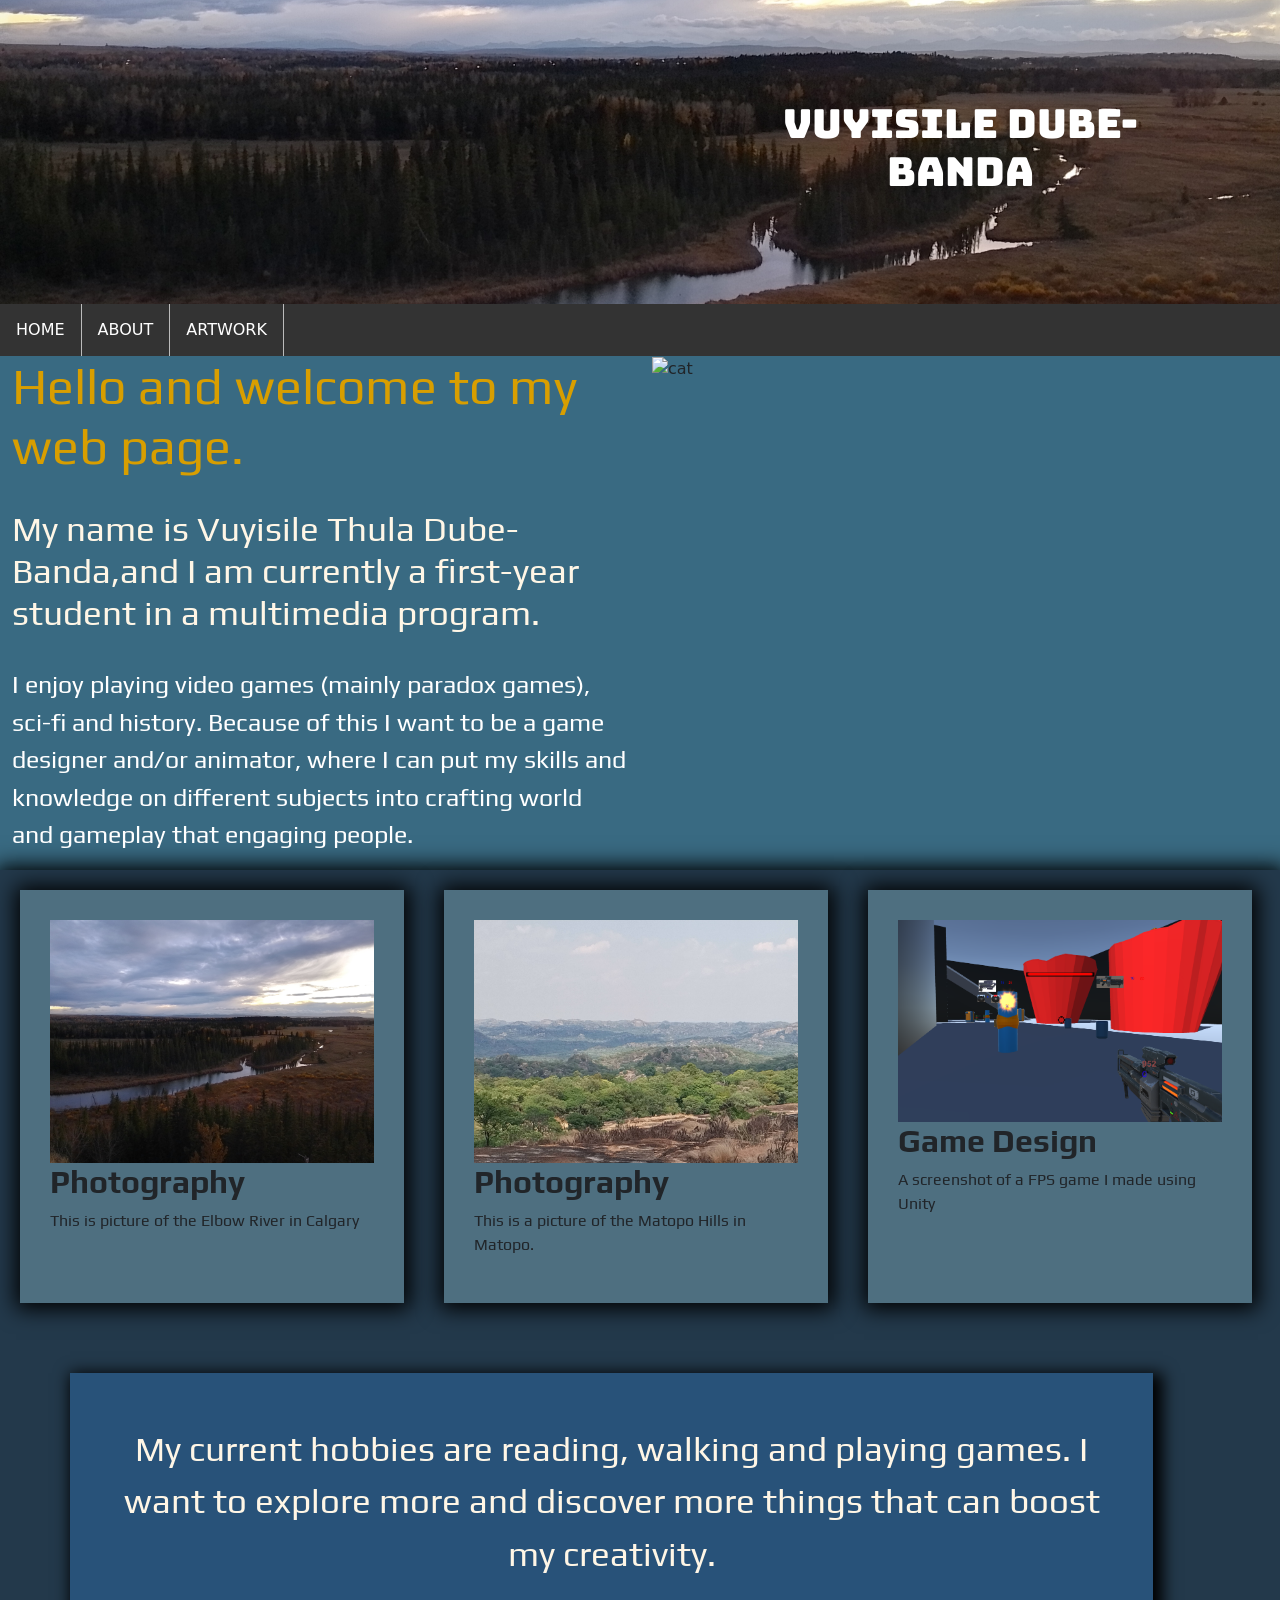
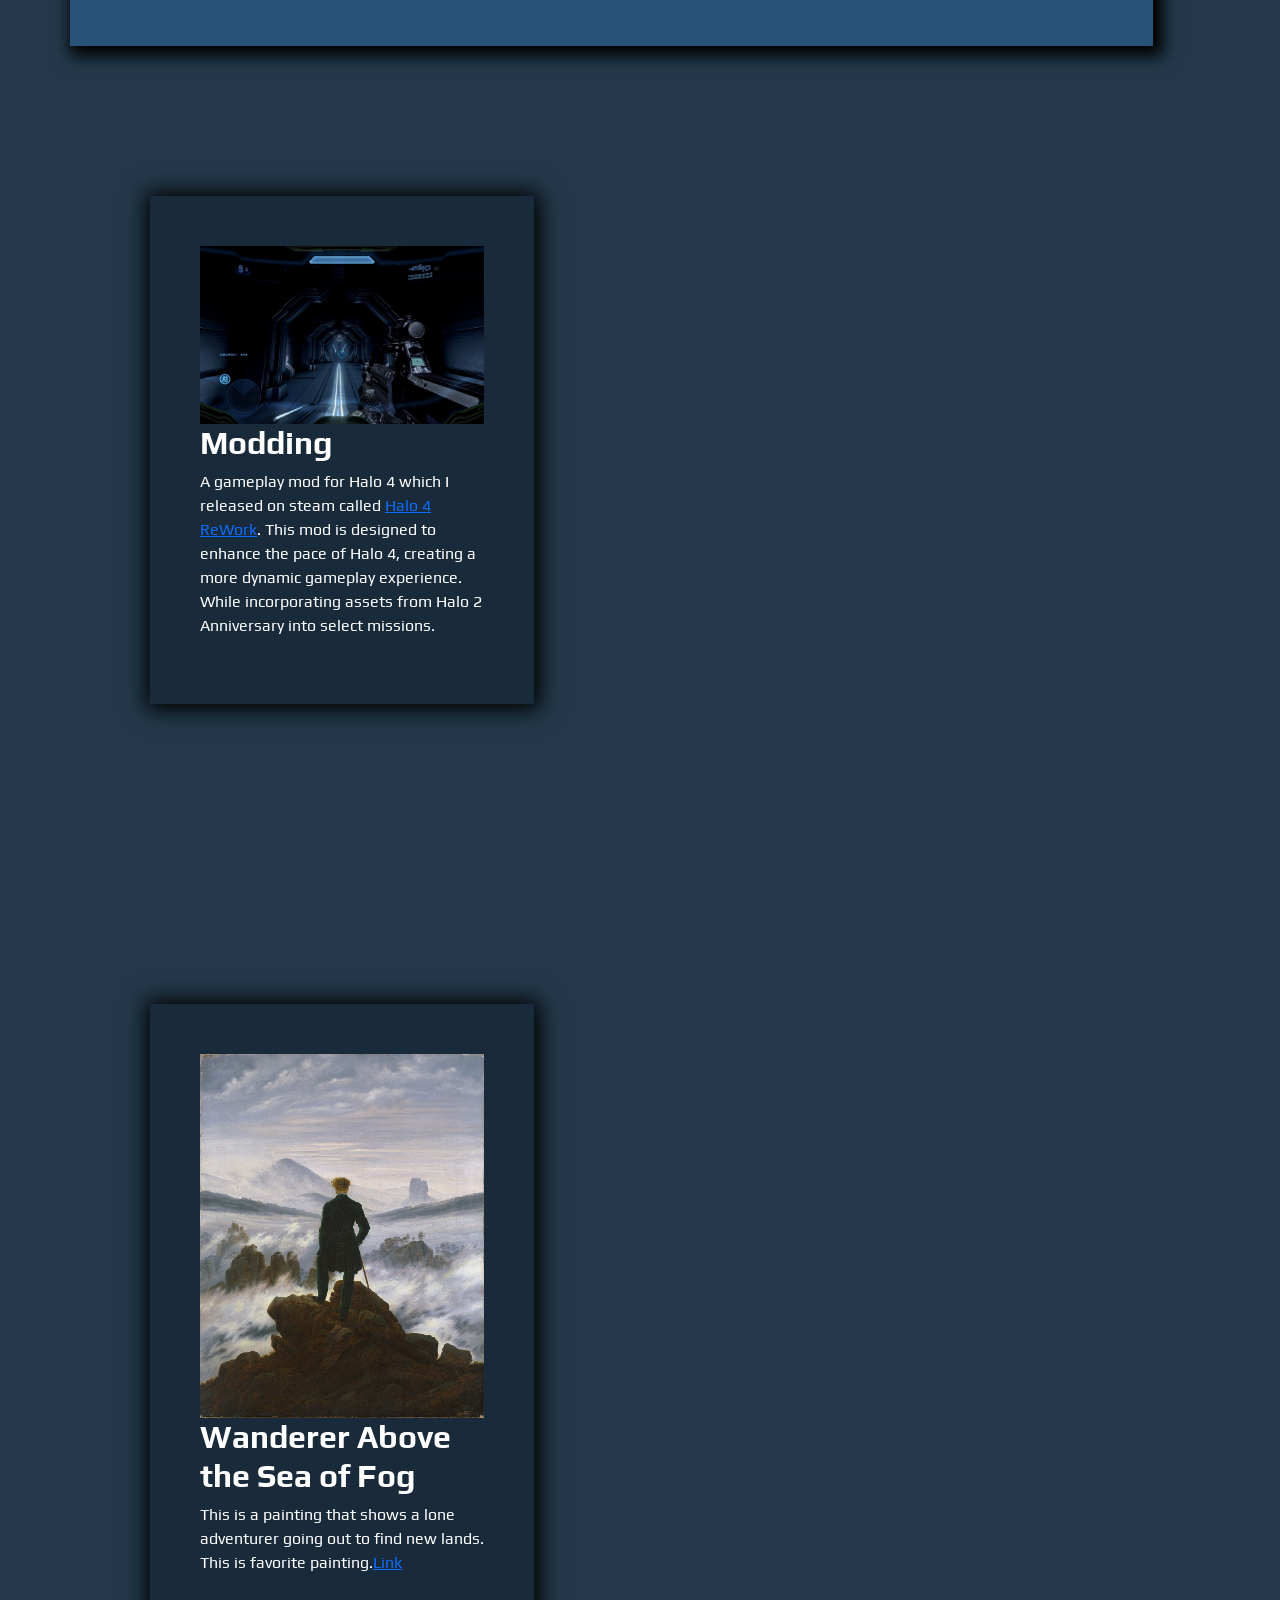
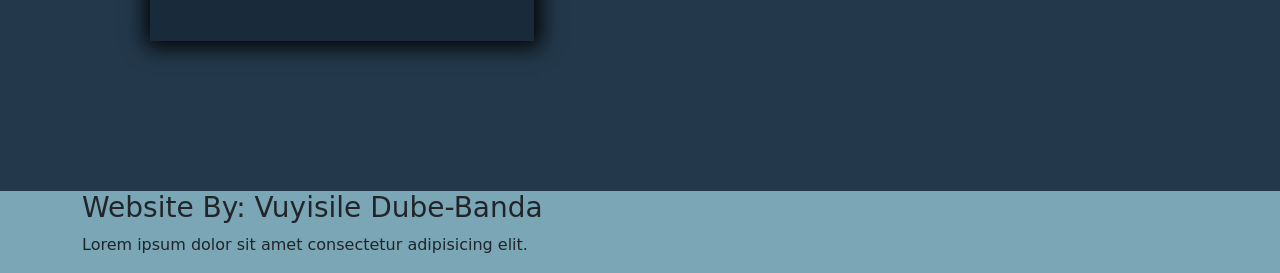
==== 8_Bio/index.html @ 96fce13c "Add files via upload" ====
<!DOCTYPE html>
<html lang="en">

<head>
    <meta charset="UTF-8">
    <meta name="viewport" content="width=device-width, initial-scale=1.0">
    <title>Bio</title>

    <style>
        @import url('https://fonts.googleapis.com/css2?family=Bungee&family=Jaro:opsz@6..72&family=Major+Mono+Display&family=Play:wght@400;700&display=swap');
    </style>

    <link href="https://cdn.jsdelivr.net/npm/bootstrap@5.3.3/dist/css/bootstrap.min.css" rel="stylesheet">
    <script src="https://cdn.jsdelivr.net/npm/bootstrap@5.3.3/dist/js/bootstrap.bundle.min.js"></script>

    <link rel="stylesheet" href="css/bio.css">


</head>

<header class="">

    <div class="container-fluid">
        <div class="row ">
            <div class="col-sm-6"></div>
            <div class="col-sm-6">
                <h1 class="headerBox bungee-regular">Vuyisile Dube-Banda</h1>
            </div>
        </div>
    </div>
</header>

<nav>
    <ul>

        <li><a href="#home"> HOME </a> </li>
        <li><a href="#about"> ABOUT </a></li>
        <li><a href="#pictures"> ARTWORK </a></li>


    </ul>
</nav>



<body>

    <section id="about" class=" color1 ">
        <div class="container-fluid">
            <div class="row">

                <div class="col-sm-6">

                    <h2 class="play-regular textcolor1">Hello and welcome to my web page.</h2>

                    <br>


                    <h3 class="play-regular textcolor2"> My name is Vuyisile Thula Dube-Banda,and I am currently a
                        first-year student in a multimedia
                        program.</h3>

                    <br>

                    <p class="play-regular textcolor3"> I enjoy playing video games (mainly paradox games), sci-fi and
                        history.
                        Because of this I want
                        to be a game designer and/or animator, where I can put my skills and knowledge on different
                        subjects into crafting world and gameplay that engaging people. </p>

                </div>

                <div class="col-sm-6 cat"> <img src="/tempImages/cat.jpg" alt="cat"> </div>


            </div>
        </div>

    </section>


    <section id="pictures" class="color2">

        <div class="container-fluid">
            <div class="row">


                <div class="col-sm-4 img-fluid artworkBlock "><img src="images/1.jpg" alt="Elbow River">
                    <h2 class="play-bold">Photography</h2>

                    <p class="play-regular">This is picture of the Elbow River in Calgary</p>
                </div>
                <div class="col-sm-4 img-fluid artworkBlock"><img src="images/2.jpg" alt="Matopo Hills">
                    <h2 class="play-bold">Photography</h2>

                    <p class="play-regular">This is a picture of the Matopo Hills in Matopo.</p>
                </div>
                <div class="col-sm-4 img-fluid artworkBlock"><img src="images/5.png" alt="Game Design">
                    <h2 class="play-bold">Game Design</h2>

                    <p class="play-regular">A screenshot of a FPS game I made using Unity </p>
                </div>

            </div>

            <div class="container">
                <div class="row">

                    <div class="col-sm-12 play-regular textcolor4 ">
                        <p>My current hobbies are reading, walking and playing games. I want to explore more and
                            discover more things that can boost my creativity.</p>
                    </div>
                </div>

            </div>

            <div class="row">
                <div class="col-sm-6 img-fluid mainArtwork"><img src="images/mcc_1.jpg" alt="Halo 4 ReWork">
                    <h2 class="play-bold">Modding</h2>

                    <p class="play-regular">A gameplay mod for Halo 4 which I released on steam called <a href="https://steamcommunity.com/sharedfiles/filedetails/?id=3230878689">Halo 4 ReWork</a>. This mod is designed to enhance the pace of Halo 4, creating a more dynamic gameplay experience. While incorporating assets from Halo 2 Anniversary into select missions. </p>
                </div>

                <div class="col-sm-6 img-fluid mainArtwork"><img src="images/7.jpeg" alt="anderer Above the Sea of Fog">
                    <h2 class="play-bold">Wanderer Above the Sea of Fog</h2>

                    <p class="play-regular">This is a painting that shows a lone adventurer going out to find new lands. This is favorite painting.<a href="https://en.wikipedia.org/wiki/Wanderer_Above_the_Sea_of_Fog">Link</a> </p>
                </div>


            </div>

        </div>

    </section>


</body>

<footer>

    <div class="container">
        <div class="row">

            <div class="col-sm-12">

                <h3>Website By: Vuyisile Dube-Banda</h3>

                <p>Lorem ipsum dolor sit amet consectetur adipisicing elit.</p>

            </div>






        </div>
    </div>


</footer>

</html>
---- 8_Bio/css/bio.css ----
header {

  background-image: url(../images/1.jpg);
  background-size: cover;
  background-position: center left;
  background-repeat: no-repeat;
  min-height: 250px;

  background-color: rgb(91, 91, 235);
  

}

.color1 {

  background-color: #396a82;


}

.textcolor1 {


  color: #d89e00;
  font-size: 50px;


}

.textcolor2 {


  color: #FFF6E6;
  font-size: 35px;


}



.textcolor3 {

  color: #ffffff;
  font-size: 25px;
}

.textcolor4 {


  color: #FFF6E6;
  font-size: 35px;
  background-color: #285279;

  text-align: center;

  margin-top: 50px;
  padding-bottom: 50px;
  padding-top: 50px;

  width: 95%;
  padding: 50px;
  -webkit-box-shadow: 5px 5px 15px 5px #000000;
  box-shadow: 5px 5px 15px 5px #000000;


}

.color2 {

  background-color: #23394b;
  -webkit-box-shadow: 1px 1px 21px 5px #000000;
  box-shadow: 1px 1px 21px 5px #000000;
}

.headerBox {

  background-color: #28527900;

  text-align: center;

  padding-bottom: 80px;
  padding-top: 80px;

  color: white;

  width: 100%;
  padding: 100px;

}

ul {
  list-style-type: none;
  margin: 0;
  padding: 0;
  overflow: hidden;
  background-color: #333333;
}

ul li {
  float: left;
  border-right: 1px solid #bbbbbb;
}

ul li a {
  display: block;
  color: white;
  text-align: center;
  padding: 14px 16px;
  text-decoration: none;
}

ul li a:hover {
  background-color: #111111;
}

nav {

  position: sticky;
  top: 0;
}

.art {

  background-color: aqua;
}

img {
  max-width: 100%;

  height: auto;

}

.artworkBlock {

  background-color: #7aa6b67e;
  text-align: left;
  padding-bottom: 5px;
  padding-top: 5px;
  margin: 20px;
  width: 30%;
  padding: 30px;
  -webkit-box-shadow: 1px 1px 21px 5px #000000;
  box-shadow: 1px 1px 21px 5px #000000;
}

.mainArtwork {

  background-color: #111f2a81;
  text-align: left;
  padding-bottom: 5px;
  padding-top: 5px;
  margin: 150px;
  color: #ffffff;
  width: 30%;
  padding: 50px;
  -webkit-box-shadow: 1px 1px 21px 5px #000000;
  box-shadow: 1px 1px 21px 5px #000000;

}

footer {

  background-color: #7aa6b6;

  text-align:left;

}

.bungee-regular {
  font-family: "Bungee", sans-serif;
  font-weight: 400;
  font-style: normal;
}

.play-regular {
  font-family: "Play", sans-serif;
  font-weight: 400;
  font-style: normal;
}

.play-bold {
  font-family: "Play", sans-serif;
  font-weight: 700;
  font-style: normal;
}

.major-mono-display-regular {
  font-family: "Major Mono Display", monospace;
  font-weight: 400;
  font-style: normal;
}

.jaro {
  font-family: "Jaro", sans-serif;
  font-optical-sizing: auto;
  font-weight: 400;
  font-style: normal;
}
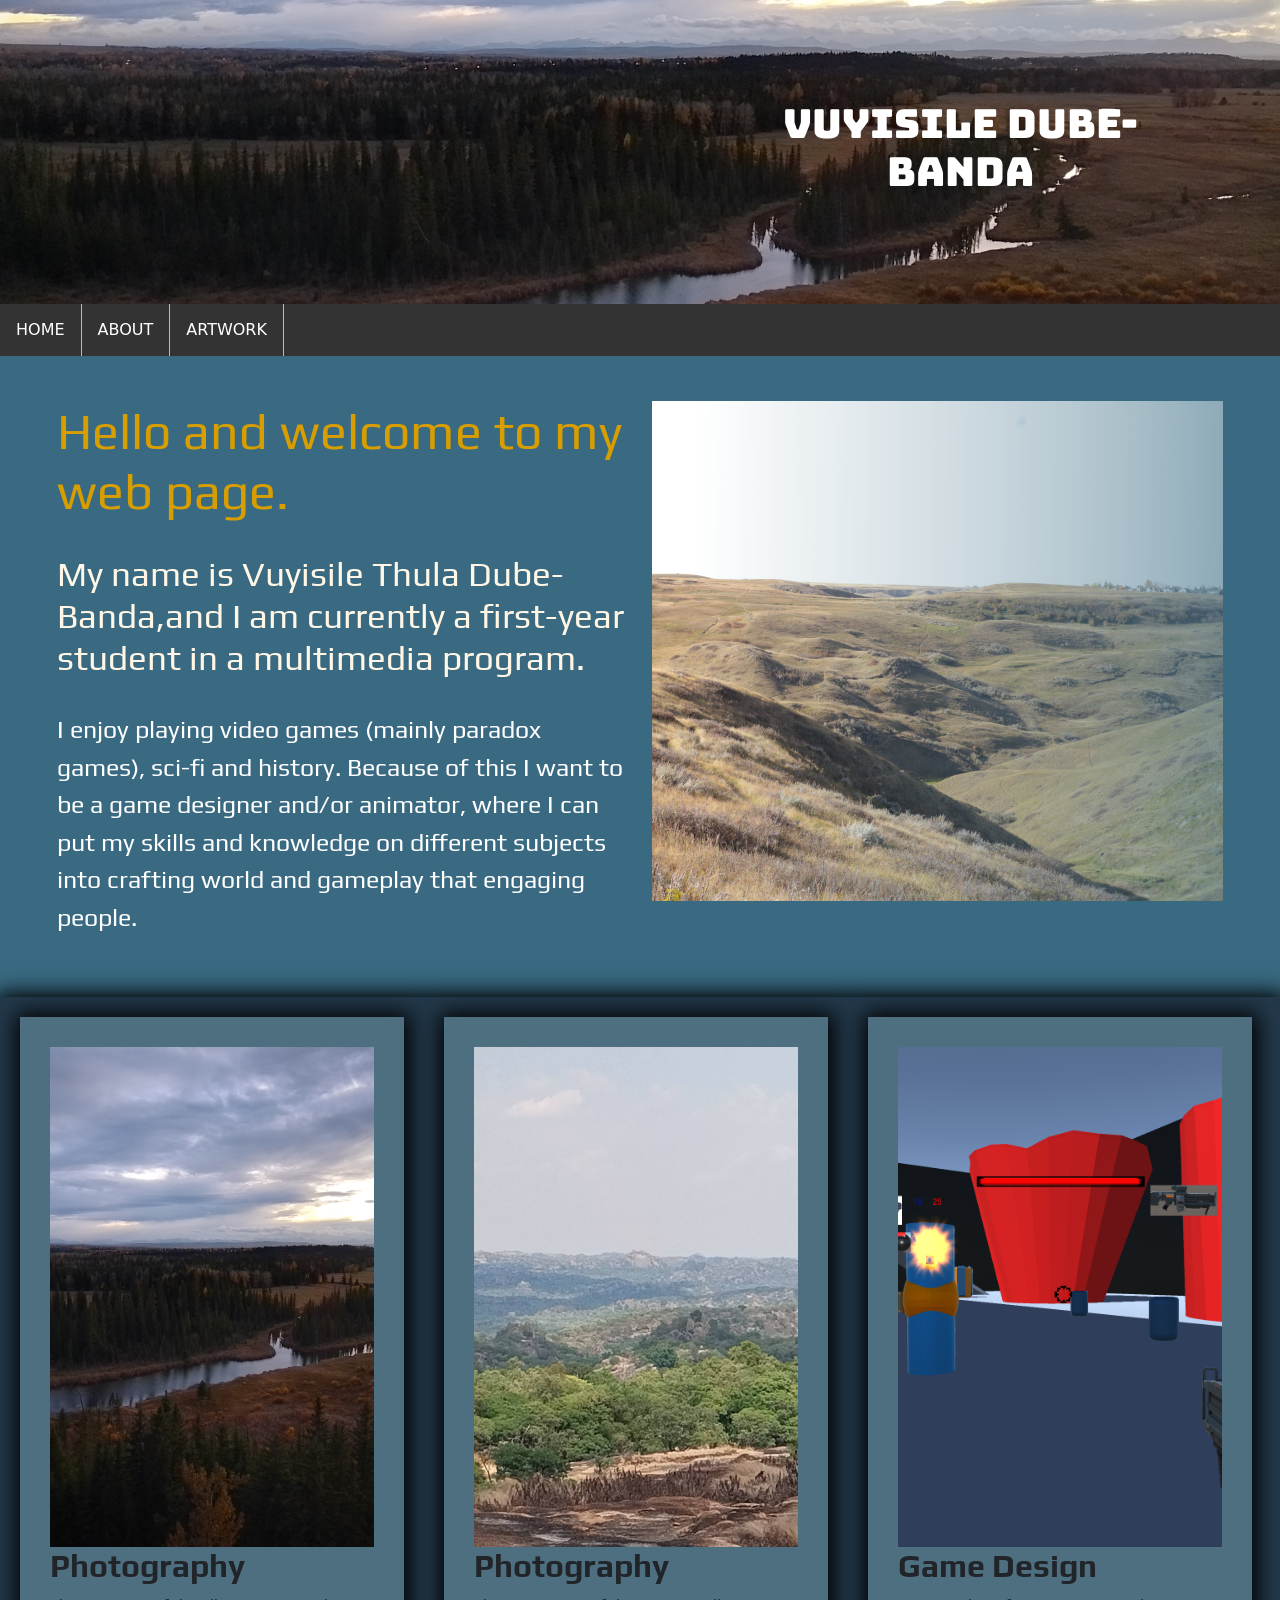
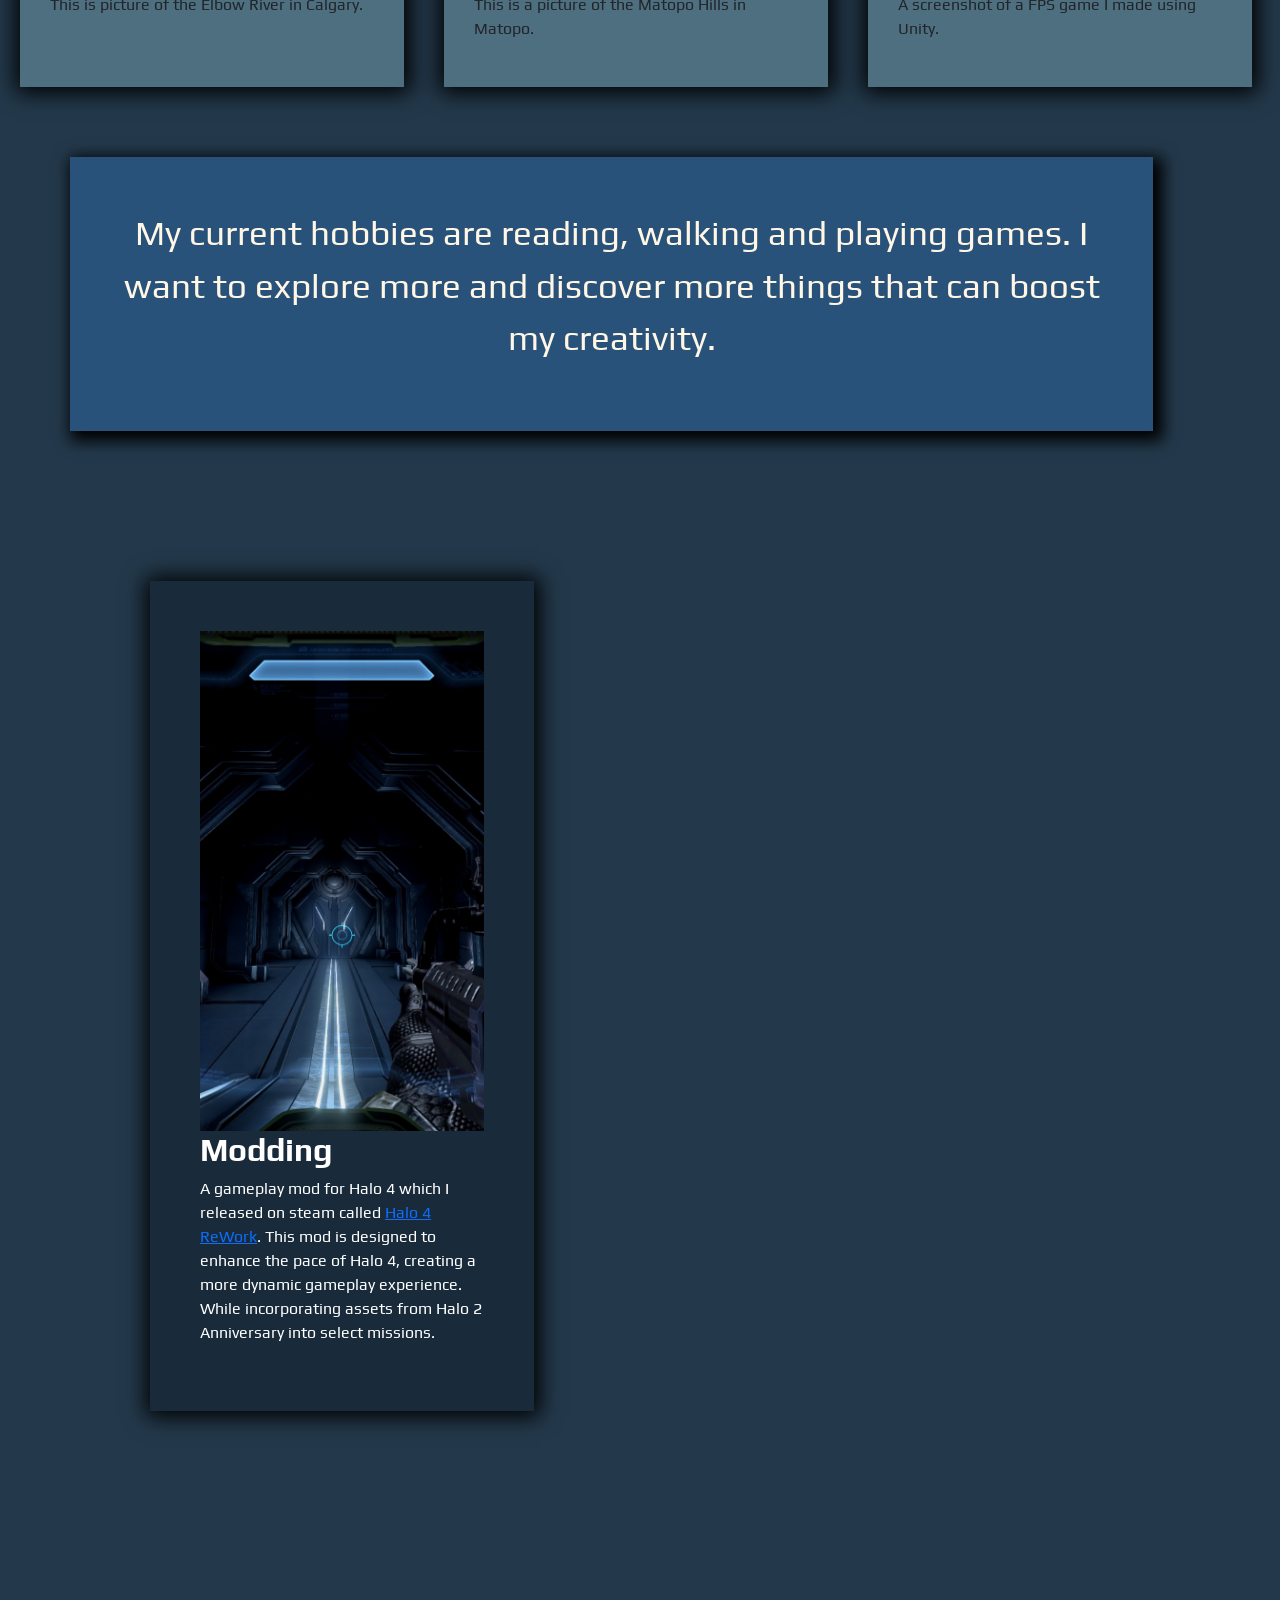
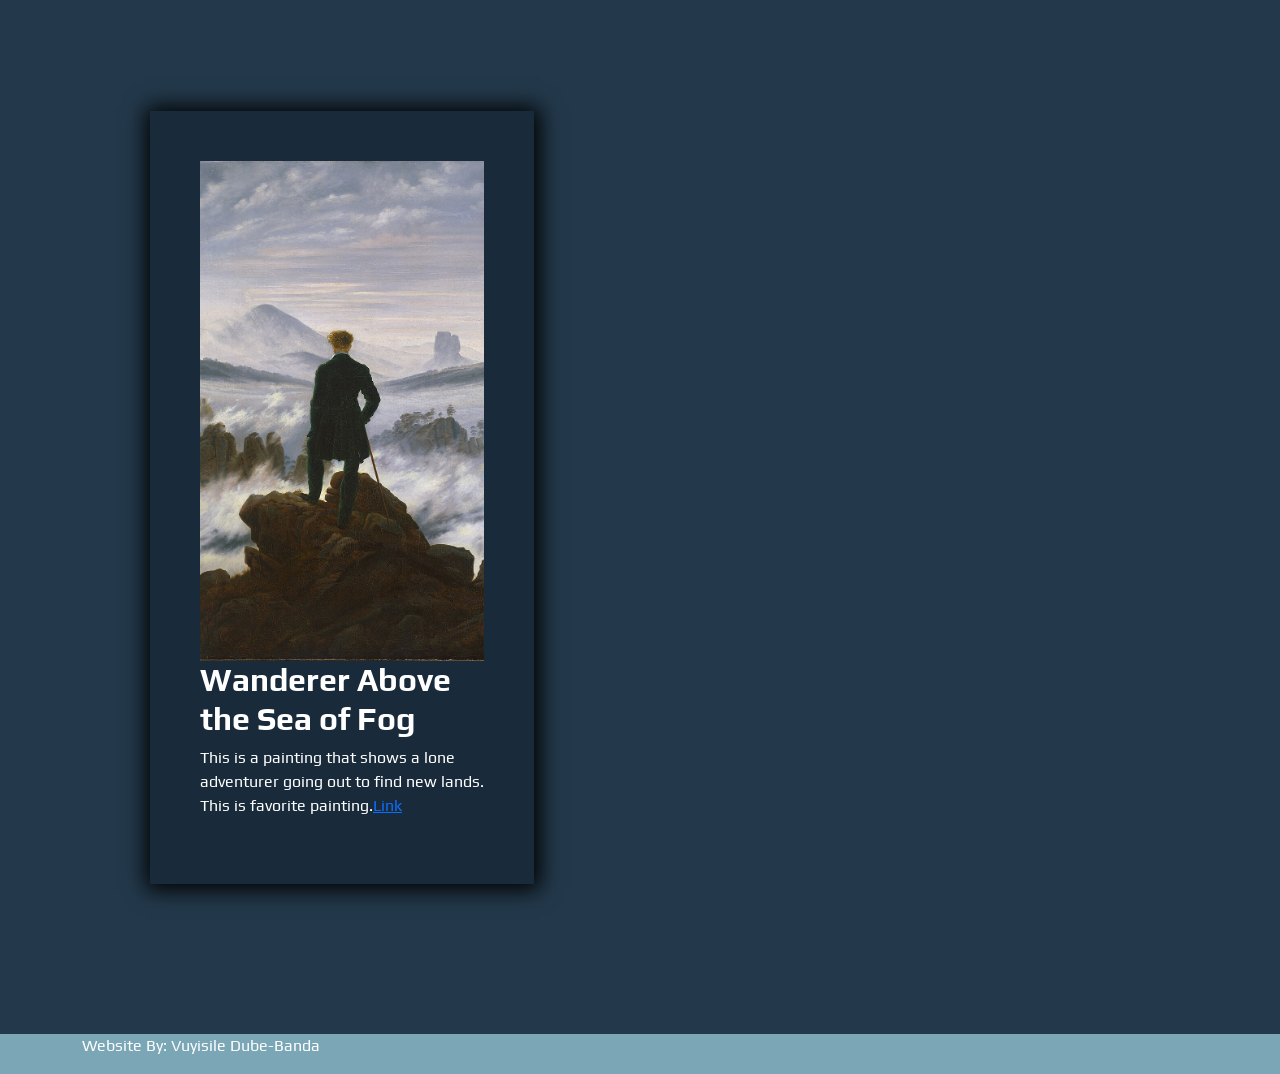
==== commit e7213b9a: "Add files via upload" ====
--- a/8_Bio/index.html
+++ b/8_Bio/index.html
@@ -18,7 +18,7 @@
 
 </head>
 
-<header class="">
+<header id="home">
 
     <div class="container-fluid">
         <div class="row ">
@@ -70,7 +70,9 @@
 
                 </div>
 
-                <div class="col-sm-6 cat"> <img src="/tempImages/cat.jpg" alt="cat"> </div>
+
+
+                <div class="col-sm-6 cat"> <img src="images/background.png" alt="background"> </div>
 
 
             </div>
@@ -79,7 +81,7 @@
     </section>
 
 
-    <section id="pictures" class="color2">
+    <section id="pictures" class="color2  ">
 
         <div class="container-fluid">
             <div class="row">
@@ -88,17 +90,17 @@
                 <div class="col-sm-4 img-fluid artworkBlock "><img src="images/1.jpg" alt="Elbow River">
                     <h2 class="play-bold">Photography</h2>
 
-                    <p class="play-regular">This is picture of the Elbow River in Calgary</p>
+                    <p class="play-regular">This is picture of the Elbow River in Calgary.</p>
                 </div>
-                <div class="col-sm-4 img-fluid artworkBlock"><img src="images/2.jpg" alt="Matopo Hills">
+                <div class="col-sm-4 img-fluid artworkBlock "><img src="images/2.jpg" alt="Matopo Hills">
                     <h2 class="play-bold">Photography</h2>
 
                     <p class="play-regular">This is a picture of the Matopo Hills in Matopo.</p>
                 </div>
-                <div class="col-sm-4 img-fluid artworkBlock"><img src="images/5.png" alt="Game Design">
+                <div class="col-sm-4 img-fluid artworkBlock "><img src="images/5.png" alt="Game Design">
                     <h2 class="play-bold">Game Design</h2>
 
-                    <p class="play-regular">A screenshot of a FPS game I made using Unity </p>
+                    <p class="play-regular">A screenshot of a FPS game I made using Unity. </p>
                 </div>
 
             </div>
@@ -115,16 +117,23 @@
             </div>
 
             <div class="row">
-                <div class="col-sm-6 img-fluid mainArtwork"><img src="images/mcc_1.jpg" alt="Halo 4 ReWork">
+                <div class="col-sm-6 img-fluid mainArtwork "><img src="images/mcc_1.jpg" alt="Halo 4 ReWork">
                     <h2 class="play-bold">Modding</h2>
 
-                    <p class="play-regular">A gameplay mod for Halo 4 which I released on steam called <a href="https://steamcommunity.com/sharedfiles/filedetails/?id=3230878689">Halo 4 ReWork</a>. This mod is designed to enhance the pace of Halo 4, creating a more dynamic gameplay experience. While incorporating assets from Halo 2 Anniversary into select missions. </p>
+                    <p class="play-regular">A gameplay mod for Halo 4 which I released on steam called <a
+                            href="https://steamcommunity.com/sharedfiles/filedetails/?id=3230878689"
+                            target="_blank">Halo 4 ReWork</a>.
+                        This mod is designed to enhance the pace of Halo 4, creating a more dynamic gameplay experience.
+                        While incorporating assets from Halo 2 Anniversary into select missions. </p>
                 </div>
 
-                <div class="col-sm-6 img-fluid mainArtwork"><img src="images/7.jpeg" alt="anderer Above the Sea of Fog">
+                <div class="col-sm-6 img-fluid mainArtwork "><img src="images/7.jpeg"
+                        alt="anderer Above the Sea of Fog">
                     <h2 class="play-bold">Wanderer Above the Sea of Fog</h2>
 
-                    <p class="play-regular">This is a painting that shows a lone adventurer going out to find new lands. This is favorite painting.<a href="https://en.wikipedia.org/wiki/Wanderer_Above_the_Sea_of_Fog">Link</a> </p>
+                    <p class="play-regular">This is a painting that shows a lone adventurer going out to find new lands.
+                        This is favorite painting.<a href="https://en.wikipedia.org/wiki/Wanderer_Above_the_Sea_of_Fog"
+                            target="_blank">Link</a> </p>
                 </div>
 
 
@@ -144,9 +153,8 @@
 
             <div class="col-sm-12">
 
-                <h3>Website By: Vuyisile Dube-Banda</h3>
 
-                <p>Lorem ipsum dolor sit amet consectetur adipisicing elit.</p>
+                <p class="play-regular">Website By: Vuyisile Dube-Banda</p>
 
             </div>
 
--- a/8_Bio/css/bio.css
+++ b/8_Bio/css/bio.css
@@ -7,24 +7,23 @@
   min-height: 250px;
 
   background-color: rgb(91, 91, 235);
-  
+
 
 }
 
 .color1 {
 
   background-color: #396a82;
+  padding: 45px;
 
 
 }
 
 .textcolor1 {
-
 
   color: #d89e00;
   font-size: 50px;
 
-
 }
 
 .textcolor2 {
@@ -35,7 +34,6 @@
 
 
 }
-
 
 
 .textcolor3 {
@@ -81,7 +79,7 @@
   padding-bottom: 80px;
   padding-top: 80px;
 
-  color: white;
+  color: rgb(255, 255, 255);
 
   width: 100%;
   padding: 100px;
@@ -126,10 +124,14 @@
 
 img {
   max-width: 100%;
-
-  height: auto;
-
-}
+  width: 1000px;
+  height: 500px;
+  object-fit: cover;
+
+
+}
+
+
 
 .artworkBlock {
 
@@ -162,8 +164,8 @@
 footer {
 
   background-color: #7aa6b6;
-
-  text-align:left;
+  color: white;
+  text-align: left;
 
 }
 
